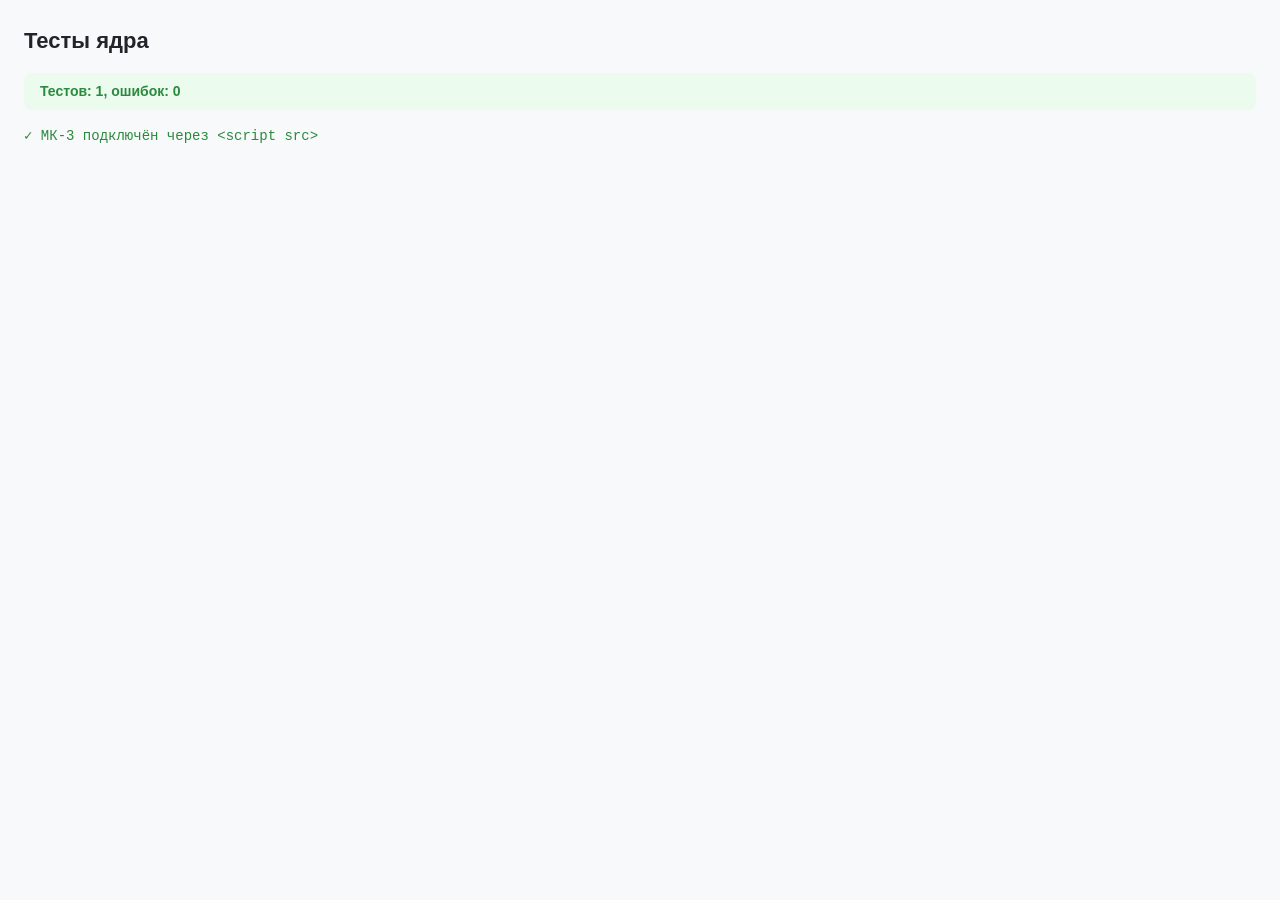
==== tests.html @ d7b88300 "Этап 0" ====
<!DOCTYPE html>
<html lang="ru">
<head>
<meta charset="utf-8">
<title>Тесты ядра</title>
<link rel="stylesheet" href="css/tokens.css">
<style>
  body { margin: 0; padding: var(--sp-24); font: var(--fs-14)/1.5 var(--font); color: var(--gray9); background: var(--gray0); }
  h1 { margin: 0 0 var(--sp-16); font-size: var(--fs-22); font-weight: 600; }
  .sum { margin-bottom: var(--sp-16); padding: var(--sp-8) var(--sp-16); border-radius: var(--r-8); font-weight: 600; }
  .sum.t-ok { background: var(--green-l); color: var(--green-d); }
  .sum.t-bad { background: var(--red-l); color: var(--red-d); }
  .t { font-family: var(--font-mono); white-space: pre-wrap; }
  .t.t-ok { color: var(--green-d); }
  .t.t-bad { color: var(--red-d); font-weight: 600; }
</style>
</head>
<body>
<h1>Тесты ядра</h1>
<div id="out"></div>

<!-- данные и ядро: тот же порядок, что в index.html -->
<script src="workshops/mk3.js"></script>
<script src="js/core/split.js"></script>
<script src="js/core/fields.js"></script>
<script src="js/core/similarity.js"></script>
<script src="js/core/validate.js"></script>
<script src="js/core/serialize.js"></script>

<!-- тесты -->
<script src="tests/runner.js"></script>
<script src="tests/data.test.js"></script>

<script>MKB.runTests(document.getElementById('out'));</script>
</body>
</html>
---- css/tokens.css ----
/* Токены проекта. Источник — FS-LMS 2.0 (DesDoc/ui-kit/variables.scss), значения дословно.
   Палитра — open-color; шрифт — системный стек; шкала: 12/14/16/22/26. */
:root {
  --blue: #228be6;   --blue-l: #e7f5ff;
  --red: #fa5252;    --red-l: #fff5f5;
  --green: #40c057;  --green-l: #ebfbee;
  --orange: #fd7e14; --orange-l: #fff4e6;
  --violet: #7950f2; --violet-l: #f3f0ff;
  --yellow-l: #fff9db;
  /* open-color (ключевой тон .6): точки фрагментов и цвет полей ввода */
  --yellow: #fab005; --pink: #e64980; --cyan: #15aabf;
  --gray0: #f8f9fa; --gray1: #f1f3f5; --gray2: #e9ecef; --gray3: #dee2e6;
  --gray5: #adb5bd; --gray6: #868e96; --gray7: #495057; --gray9: #212529;

  /* тёмные тона пар «светлый фон + текст» из statusPalette (theme.ts) */
  --green-d: #2b8a3e; --red-d: #e03131; --orange-d: #d9480f; --blue-d: #1864ab; --blue-h: #1c7ed6;

  --font: -apple-system, BlinkMacSystemFont, 'Segoe UI', Roboto, sans-serif;
  --font-mono: 'Courier New', courier, monospace;
  --fs-12: 12px; --fs-14: 14px; --fs-16: 16px; --fs-22: 22px; --fs-26: 26px;

  --sp-4: 4px; --sp-6: 6px; --sp-8: 8px; --sp-12: 12px; --sp-16: 16px;
  --sp-20: 20px; --sp-24: 24px; --sp-32: 32px; --sp-40: 40px; --sp-48: 48px; --sp-60: 60px;

  --r-4: 4px; --r-6: 6px; --r-8: 8px; --r-12: 12px; --r-14: 14px; --r-pill: 20px;

  --head-h: 64px;
  --sh: 0 1px 3px rgba(0, 0, 0, .06);
  --sh-modal: 0 20px 60px rgba(0, 0, 0, .24);   /* как у .modal в _shared.css */
  --scrim: rgba(0, 0, 0, .3);                    /* как у .scrim в _shared.css */
  --white: #ffffff;

  /* тени пазлов и всплывающих слоёв (значения из мокапов) */
  --sh-pal: 0 1px 2px rgba(0, 0, 0, .2);         /* блок в палитре */
  --sh-lift: 0 12px 14px rgba(0, 0, 0, .28);     /* блок, который несут */
  --sh-menu: 0 10px 30px rgba(0, 0, 0, .18);     /* выпадающий список */
  --sh-bar: 0 -4px 8px -6px rgba(0, 0, 0, .12);  /* закреплённая панель внизу */
  --glow: 0 0 3px var(--green), 0 0 10px var(--green);  /* свечение подсказки: только для подсказки */
}
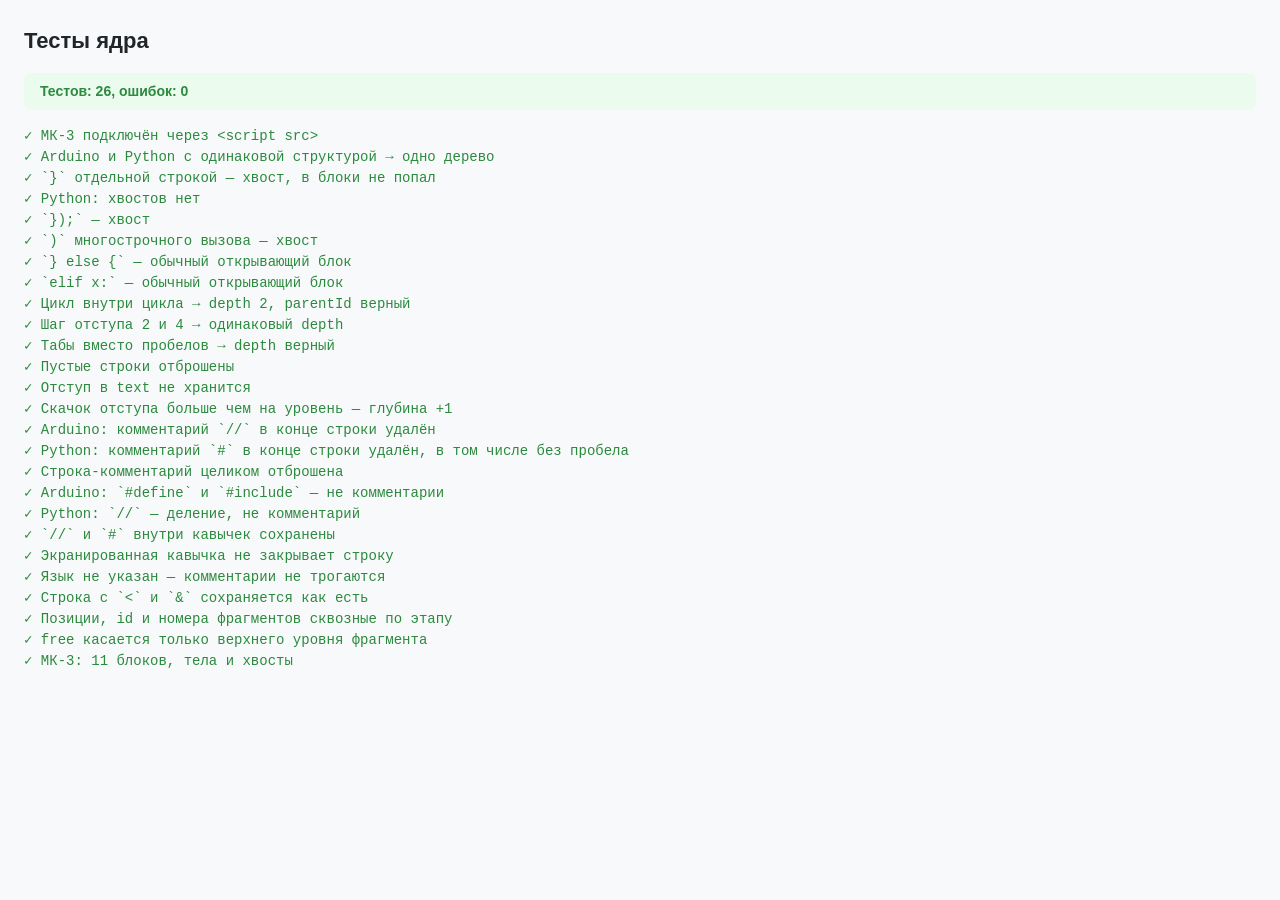
==== commit e017820b: "Этап 1" ====
--- a/tests.html
+++ b/tests.html
@@ -30,6 +30,7 @@
 <!-- тесты -->
 <script src="tests/runner.js"></script>
 <script src="tests/data.test.js"></script>
+<script src="tests/split.test.js"></script>
 
 <script>MKB.runTests(document.getElementById('out'));</script>
 </body>
--- a/css/tokens.css
+++ b/css/tokens.css
@@ -9,6 +9,8 @@
   --yellow-l: #fff9db;
   /* open-color (ключевой тон .6): точки фрагментов и цвет полей ввода */
   --yellow: #fab005; --pink: #e64980; --cyan: #15aabf;
+  /* бейджи языка: Arduino — фирменный бирюзовый Arduino, Python — зелёные токены */
+  --arduino: #00979d; --arduino-l: #e0f4f4;
   --gray0: #f8f9fa; --gray1: #f1f3f5; --gray2: #e9ecef; --gray3: #dee2e6;
   --gray5: #adb5bd; --gray6: #868e96; --gray7: #495057; --gray9: #212529;
 
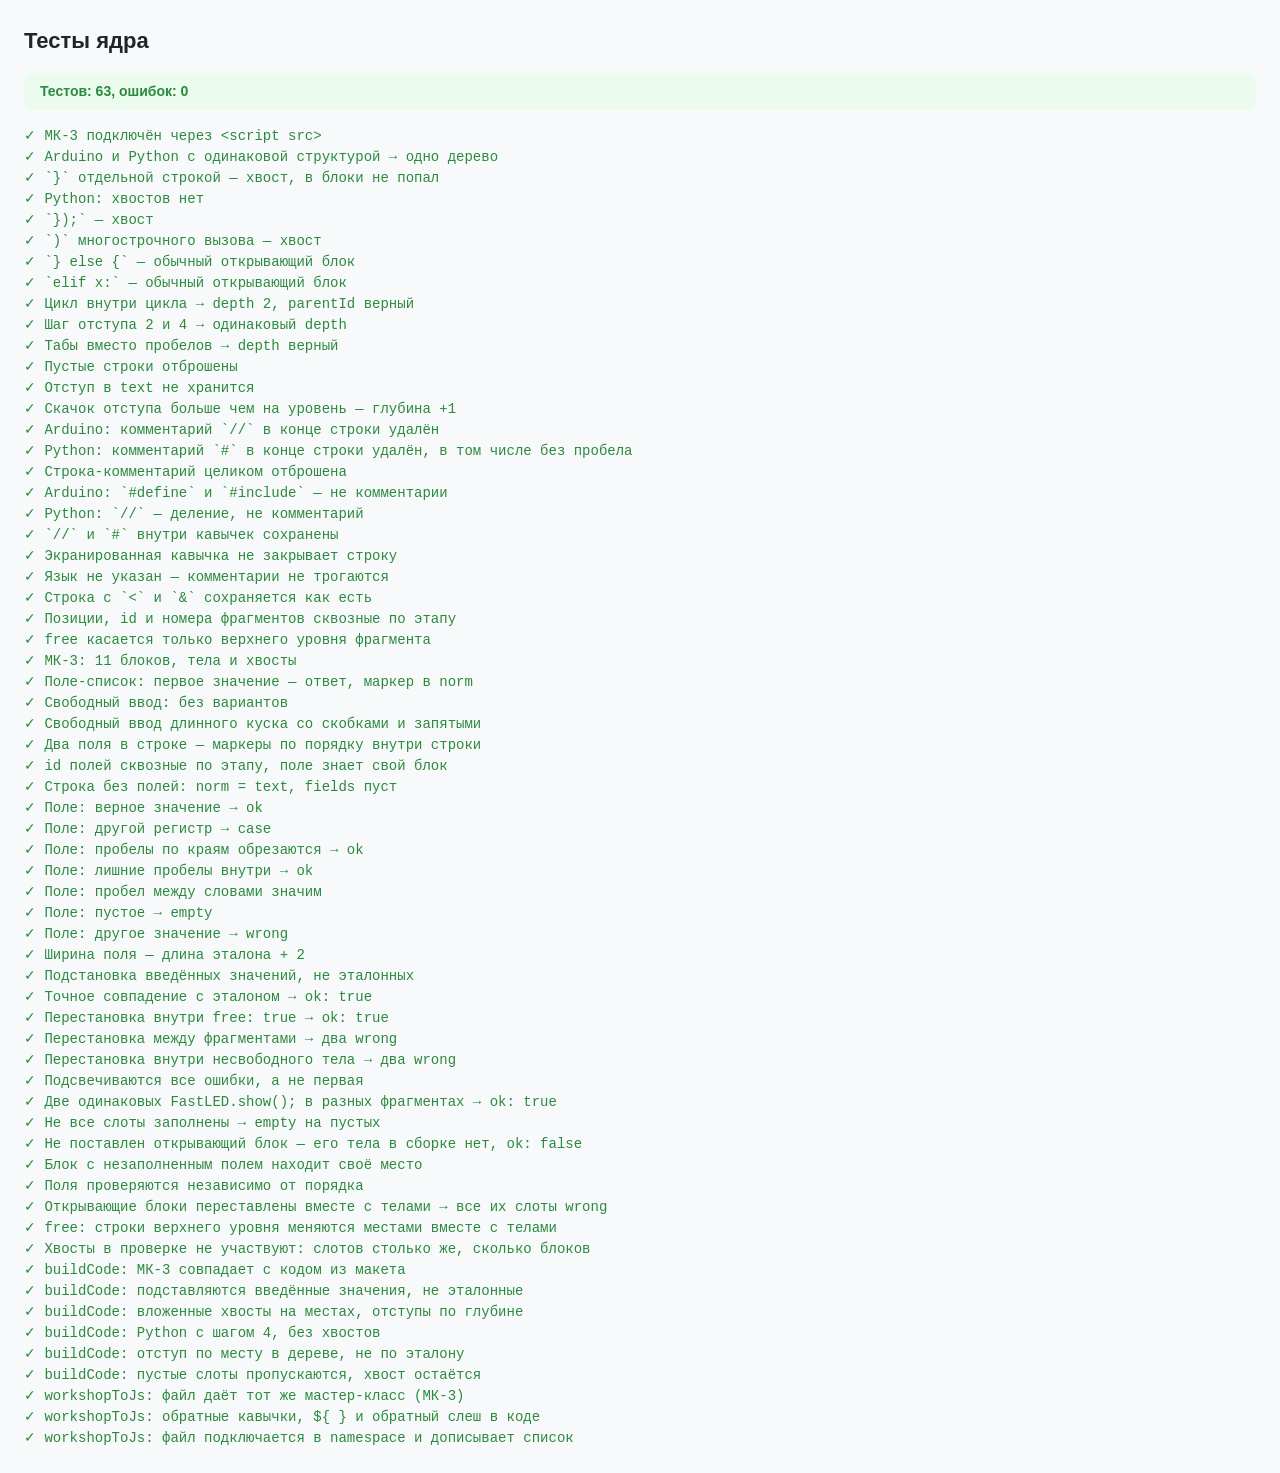
==== commit 64a1031c: "Этап 1" ====
--- a/tests.html
+++ b/tests.html
@@ -31,6 +31,9 @@
 <script src="tests/runner.js"></script>
 <script src="tests/data.test.js"></script>
 <script src="tests/split.test.js"></script>
+<script src="tests/fields.test.js"></script>
+<script src="tests/validate.test.js"></script>
+<script src="tests/serialize.test.js"></script>
 
 <script>MKB.runTests(document.getElementById('out'));</script>
 </body>
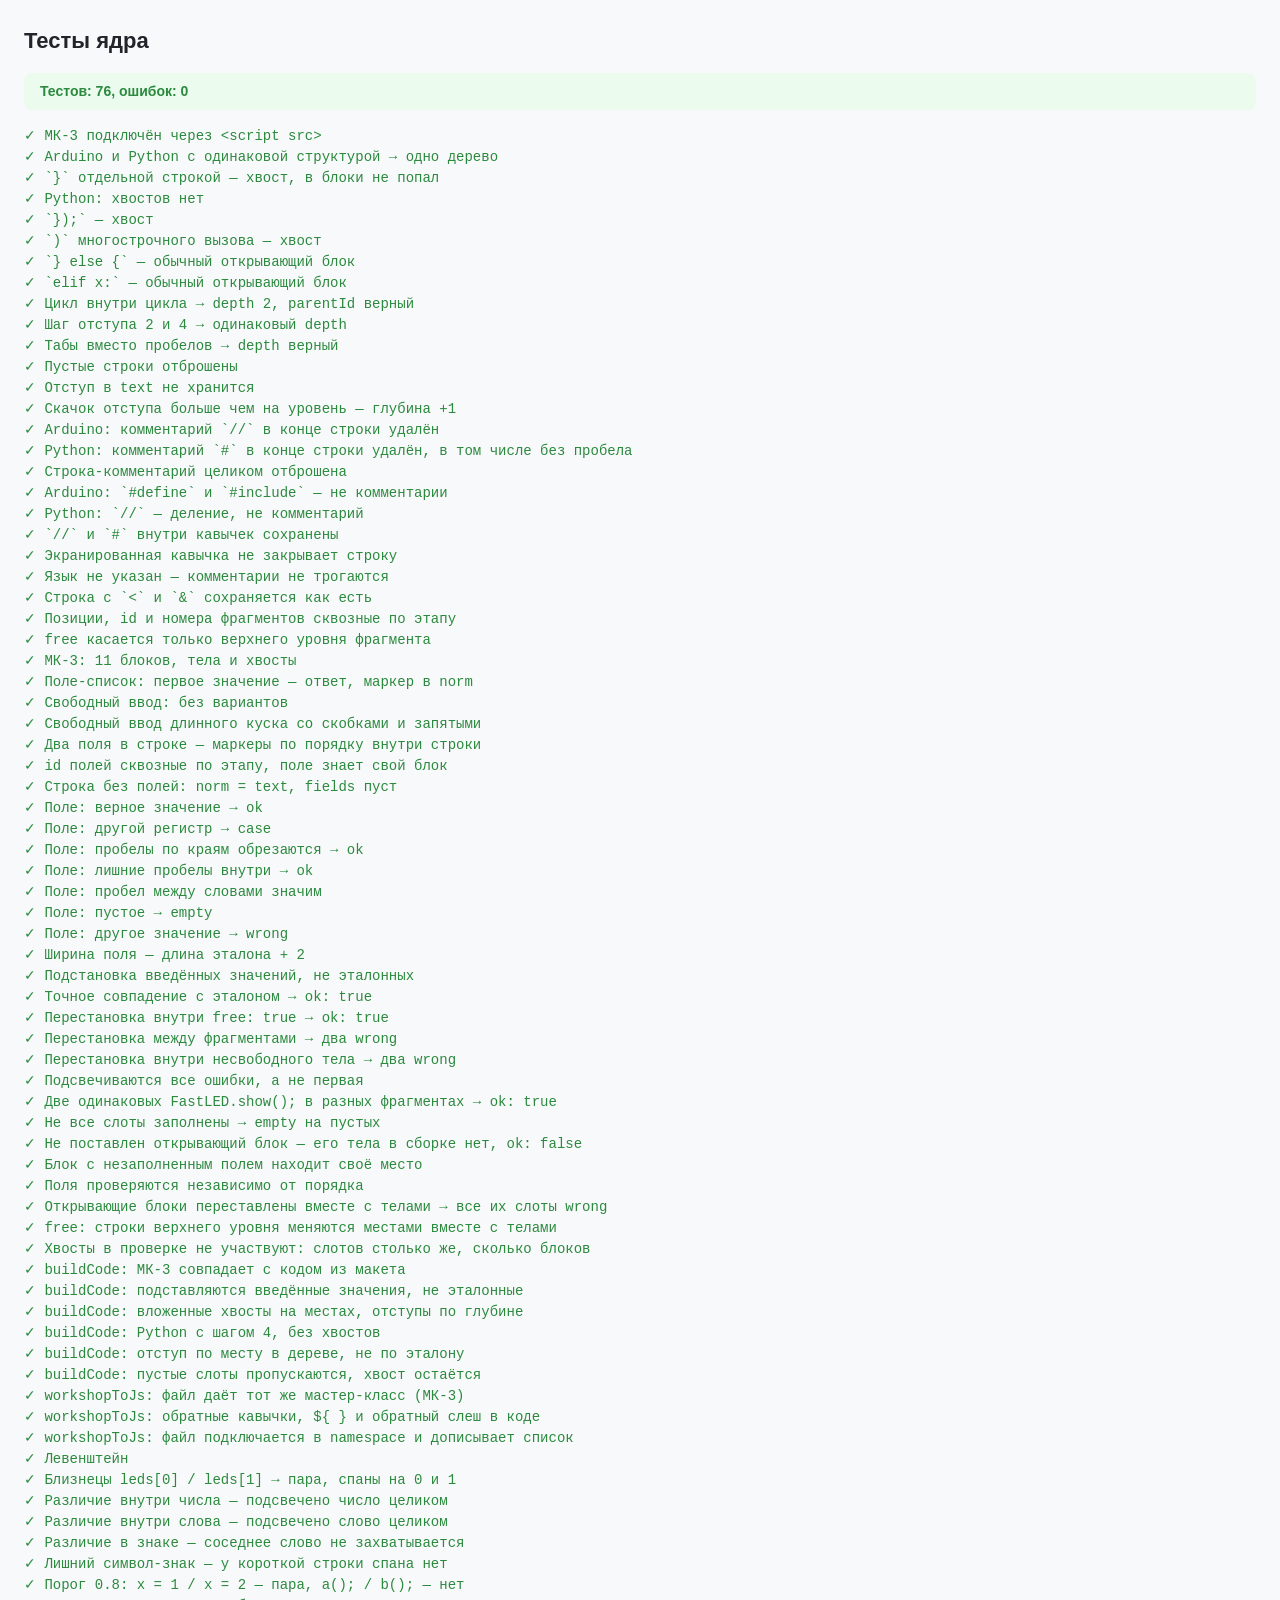
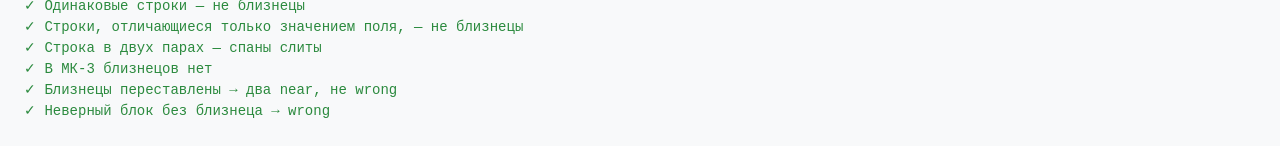
==== commit 821eb88c: "Этап 3" ====
--- a/tests.html
+++ b/tests.html
@@ -34,6 +34,7 @@
 <script src="tests/fields.test.js"></script>
 <script src="tests/validate.test.js"></script>
 <script src="tests/serialize.test.js"></script>
+<script src="tests/similarity.test.js"></script>
 
 <script>MKB.runTests(document.getElementById('out'));</script>
 </body>
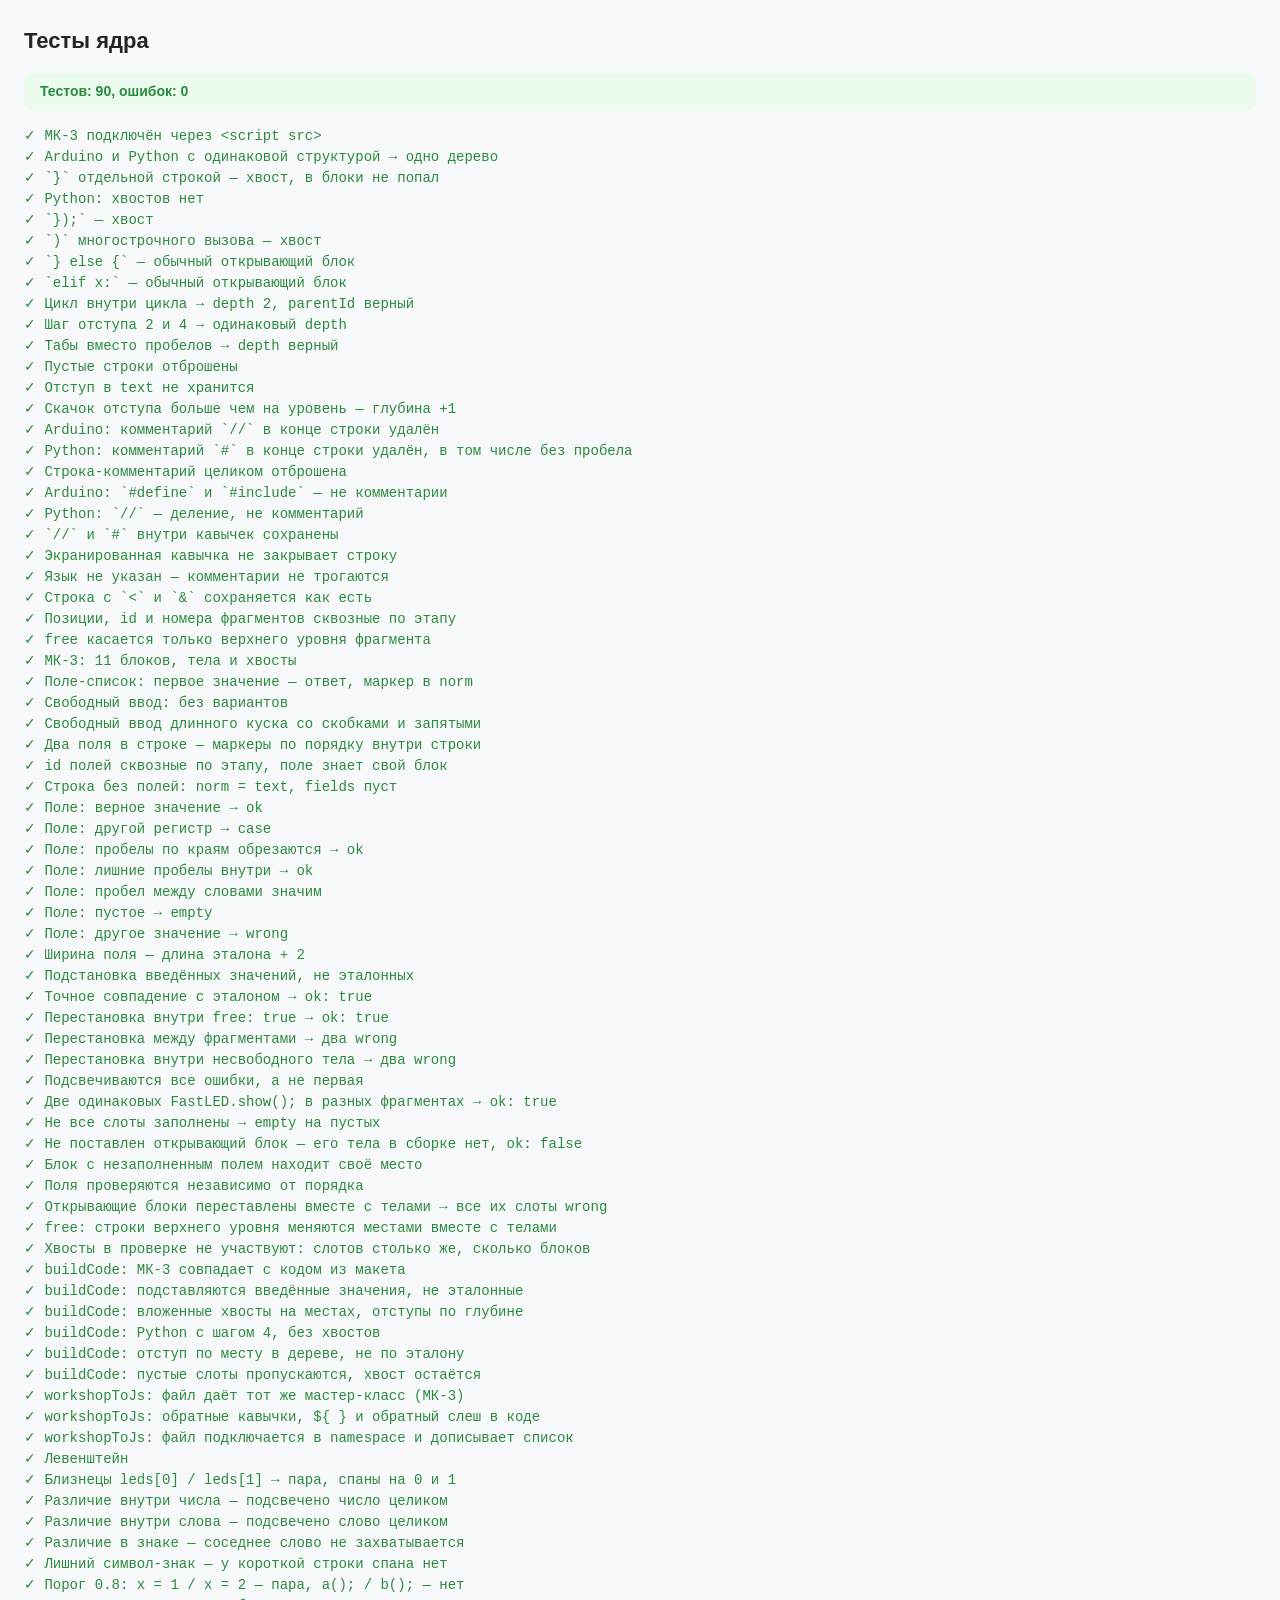
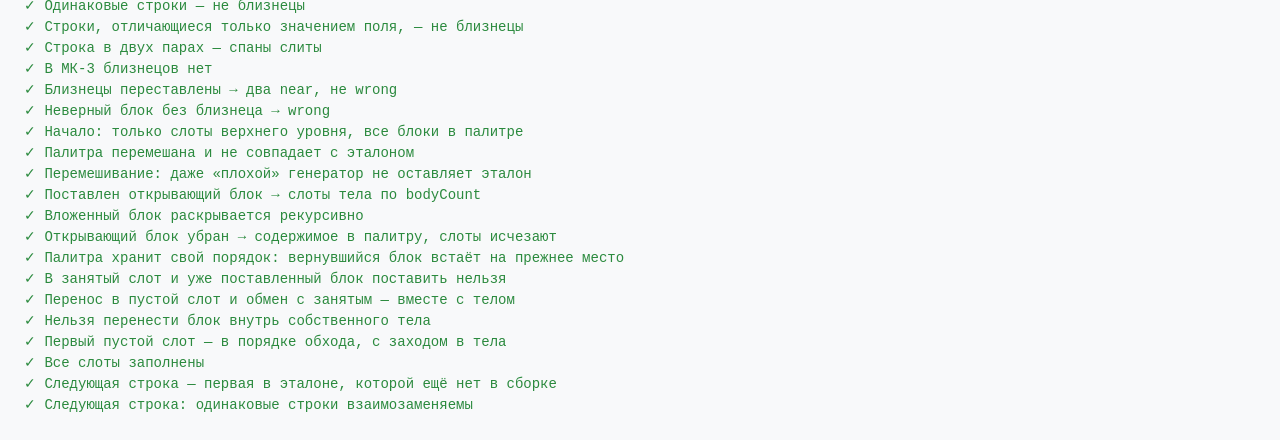
==== commit 143f7f63: "Этап 5" ====
--- a/tests.html
+++ b/tests.html
@@ -19,13 +19,14 @@
 <h1>Тесты ядра</h1>
 <div id="out"></div>
 
-<!-- данные и ядро: тот же порядок, что в index.html -->
+<!-- данные, ядро и состояние: тот же порядок, что в index.html -->
 <script src="workshops/mk3.js"></script>
 <script src="js/core/split.js"></script>
 <script src="js/core/fields.js"></script>
 <script src="js/core/similarity.js"></script>
 <script src="js/core/validate.js"></script>
 <script src="js/core/serialize.js"></script>
+<script src="js/state.js"></script>
 
 <!-- тесты -->
 <script src="tests/runner.js"></script>
@@ -35,6 +36,7 @@
 <script src="tests/validate.test.js"></script>
 <script src="tests/serialize.test.js"></script>
 <script src="tests/similarity.test.js"></script>
+<script src="tests/state.test.js"></script>
 
 <script>MKB.runTests(document.getElementById('out'));</script>
 </body>
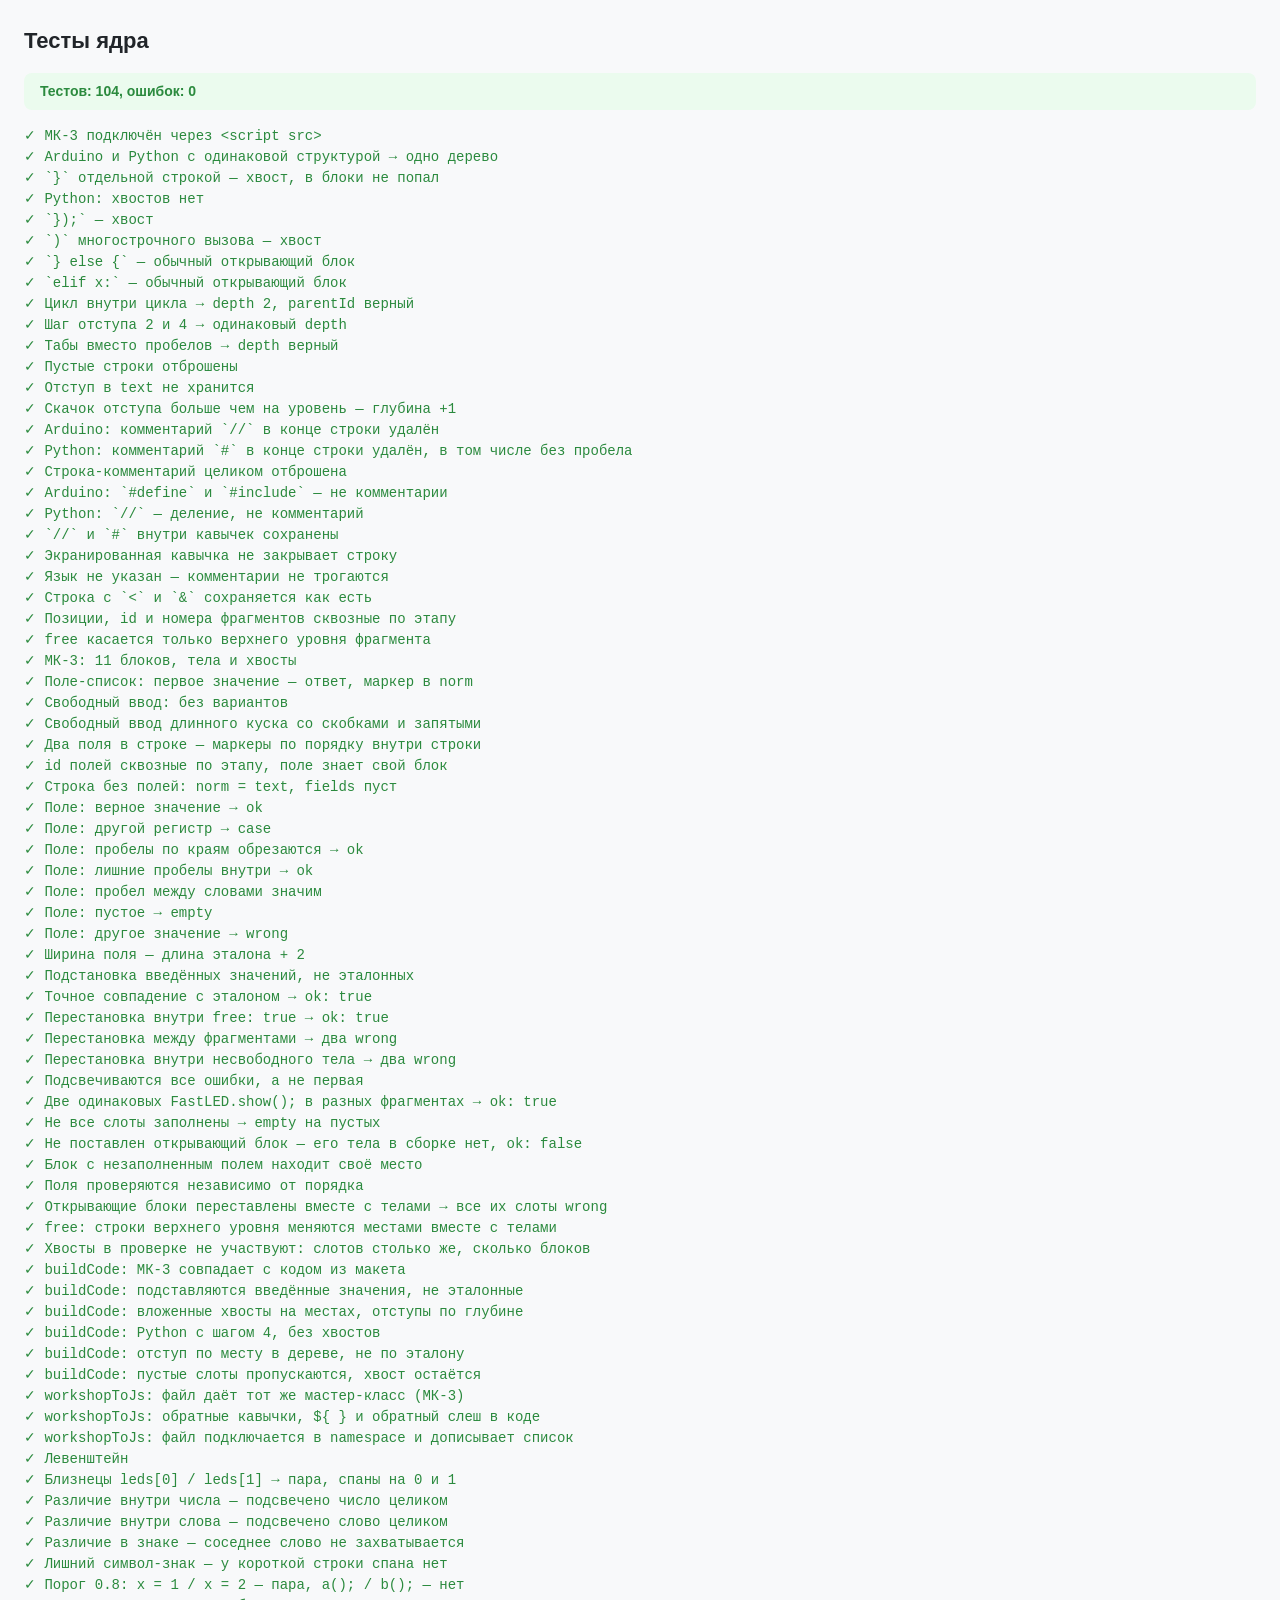
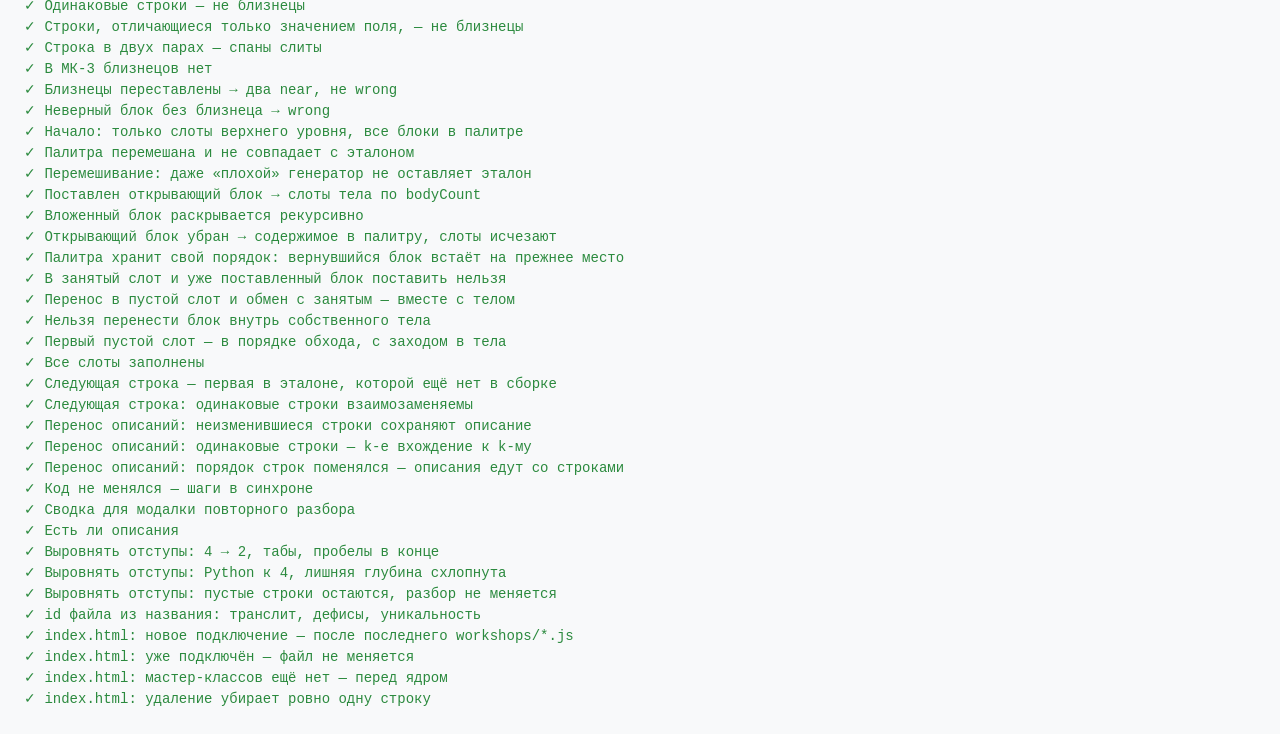
==== commit ff842bd4: "Этап 8" ====
--- a/tests.html
+++ b/tests.html
@@ -3,6 +3,7 @@
 <head>
 <meta charset="utf-8">
 <title>Тесты ядра</title>
+<link rel="icon" type="image/svg+xml" href="assets/favicon.svg">
 <link rel="stylesheet" href="css/tokens.css">
 <style>
   body { margin: 0; padding: var(--sp-24); font: var(--fs-14)/1.5 var(--font); color: var(--gray9); background: var(--gray0); }
@@ -20,12 +21,14 @@
 <div id="out"></div>
 
 <!-- данные, ядро и состояние: тот же порядок, что в index.html -->
+<script src="js/config.js"></script>
 <script src="workshops/mk3.js"></script>
 <script src="js/core/split.js"></script>
 <script src="js/core/fields.js"></script>
 <script src="js/core/similarity.js"></script>
 <script src="js/core/validate.js"></script>
 <script src="js/core/serialize.js"></script>
+<script src="js/core/steps.js"></script>
 <script src="js/state.js"></script>
 
 <!-- тесты -->
@@ -37,6 +40,7 @@
 <script src="tests/serialize.test.js"></script>
 <script src="tests/similarity.test.js"></script>
 <script src="tests/state.test.js"></script>
+<script src="tests/steps.test.js"></script>
 
 <script>MKB.runTests(document.getElementById('out'));</script>
 </body>
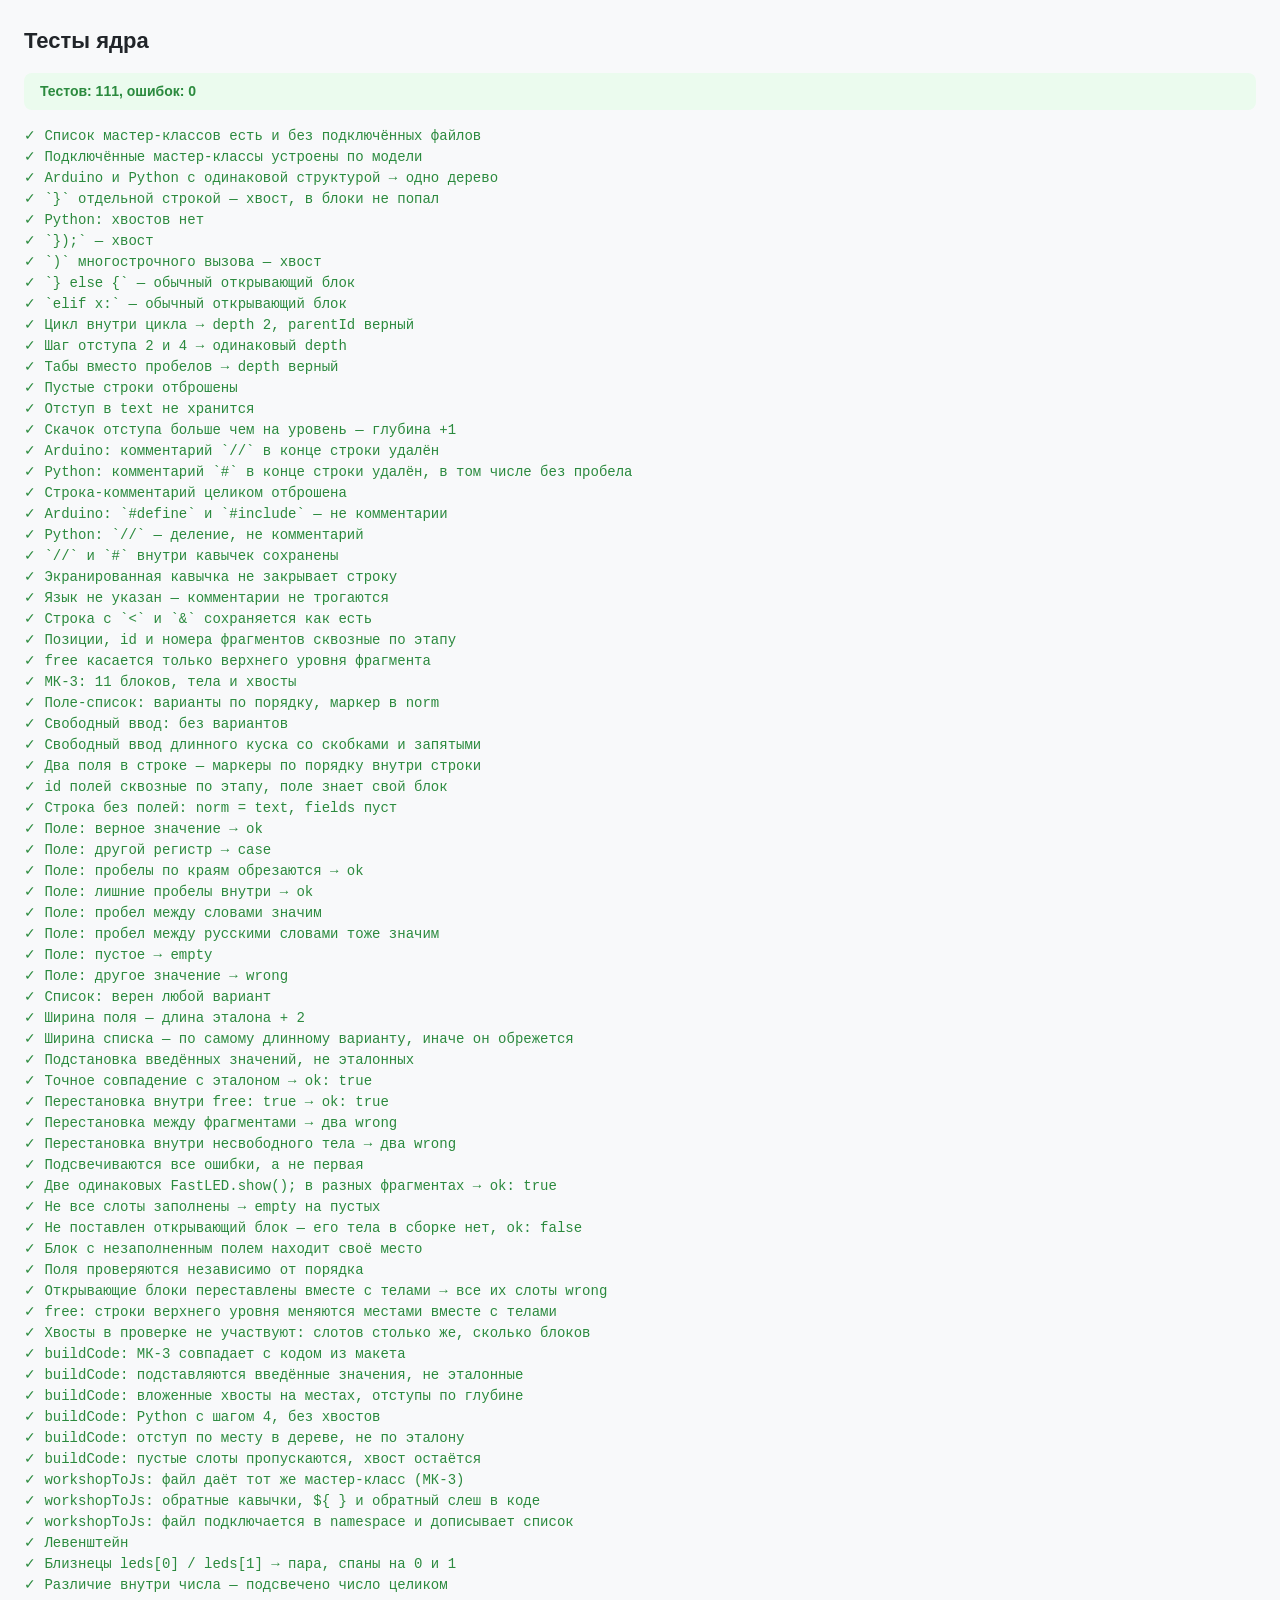
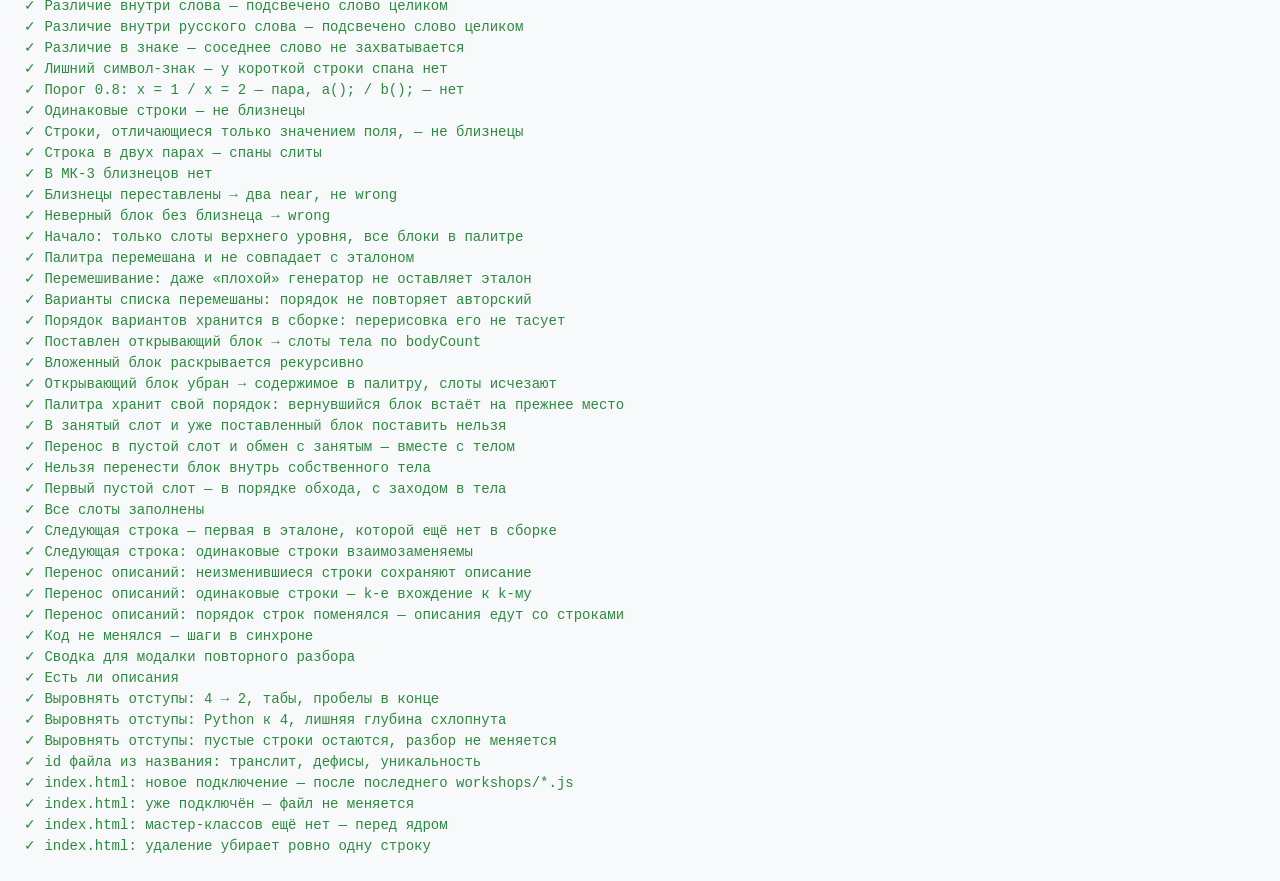
==== commit 41f240a9: "Фикс" ====
--- a/tests.html
+++ b/tests.html
@@ -33,6 +33,7 @@
 
 <!-- тесты -->
 <script src="tests/runner.js"></script>
+<script src="tests/fixture.js"></script>
 <script src="tests/data.test.js"></script>
 <script src="tests/split.test.js"></script>
 <script src="tests/fields.test.js"></script>
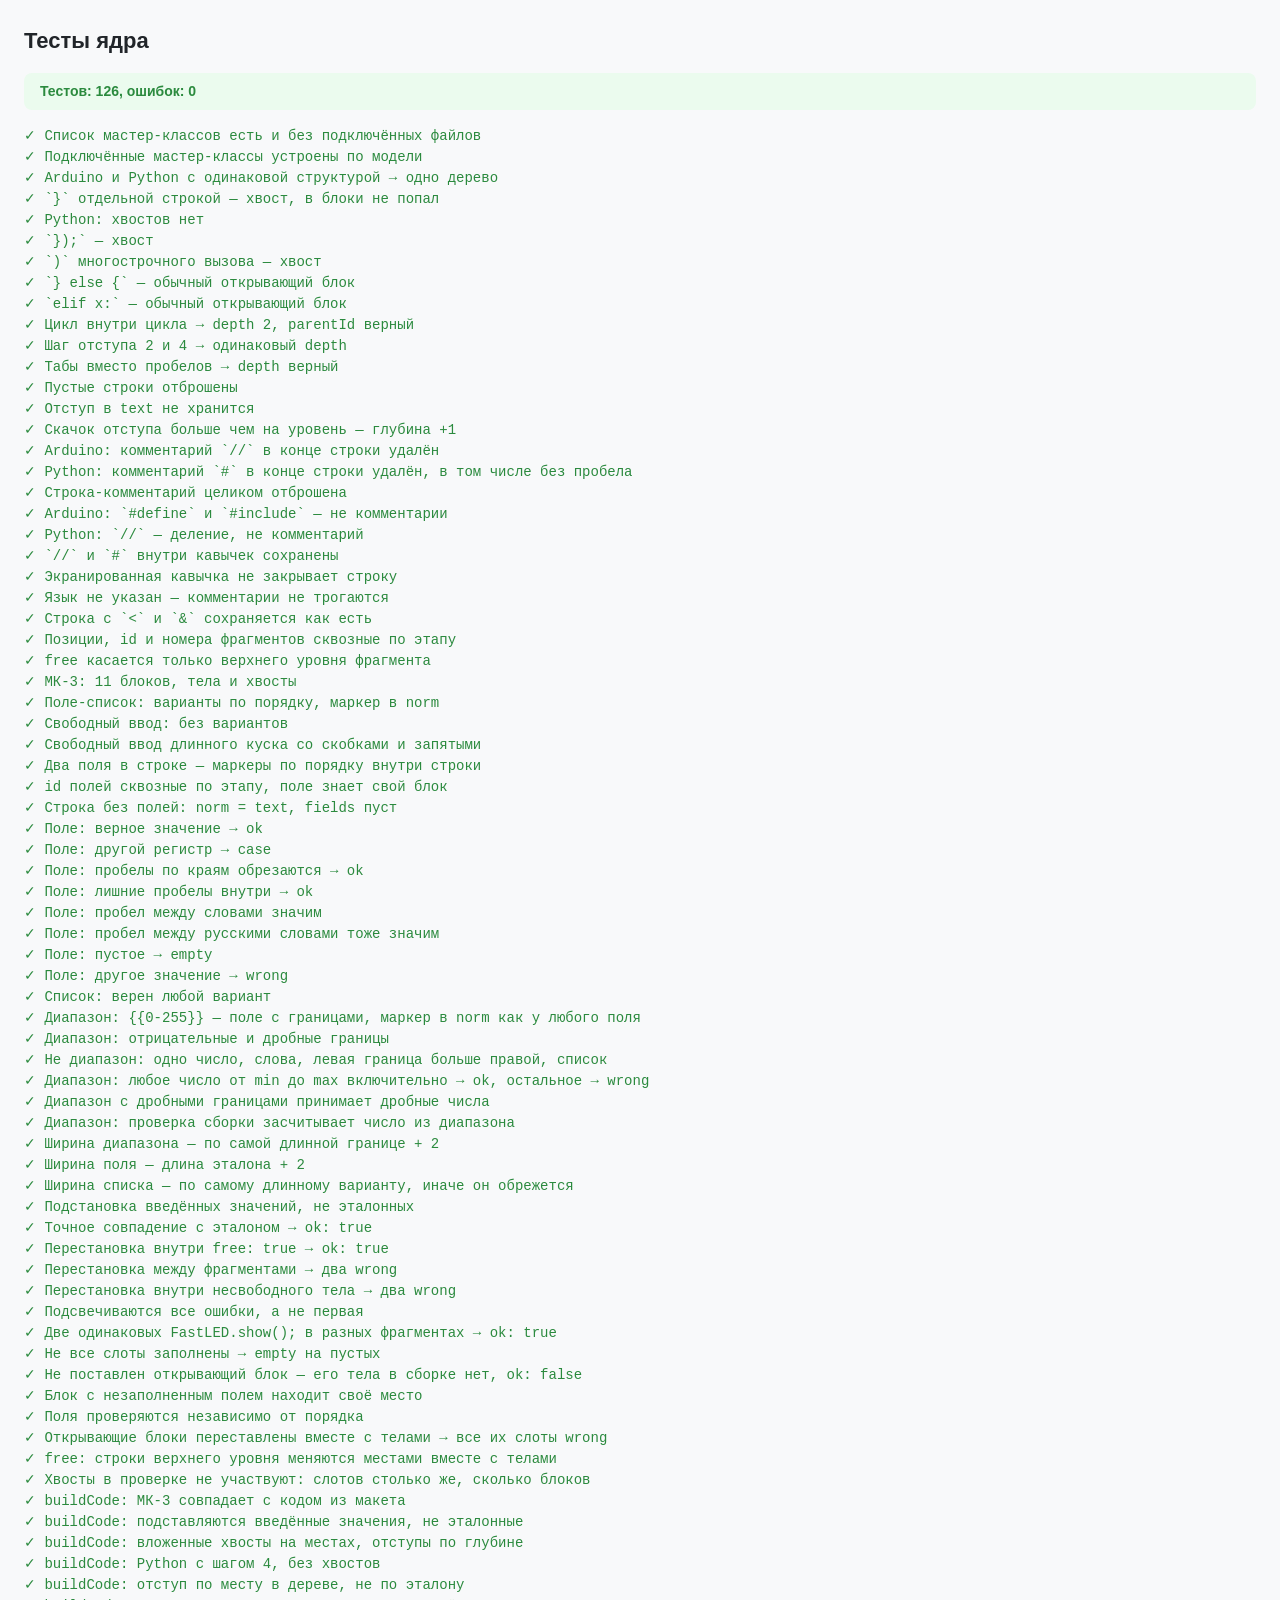
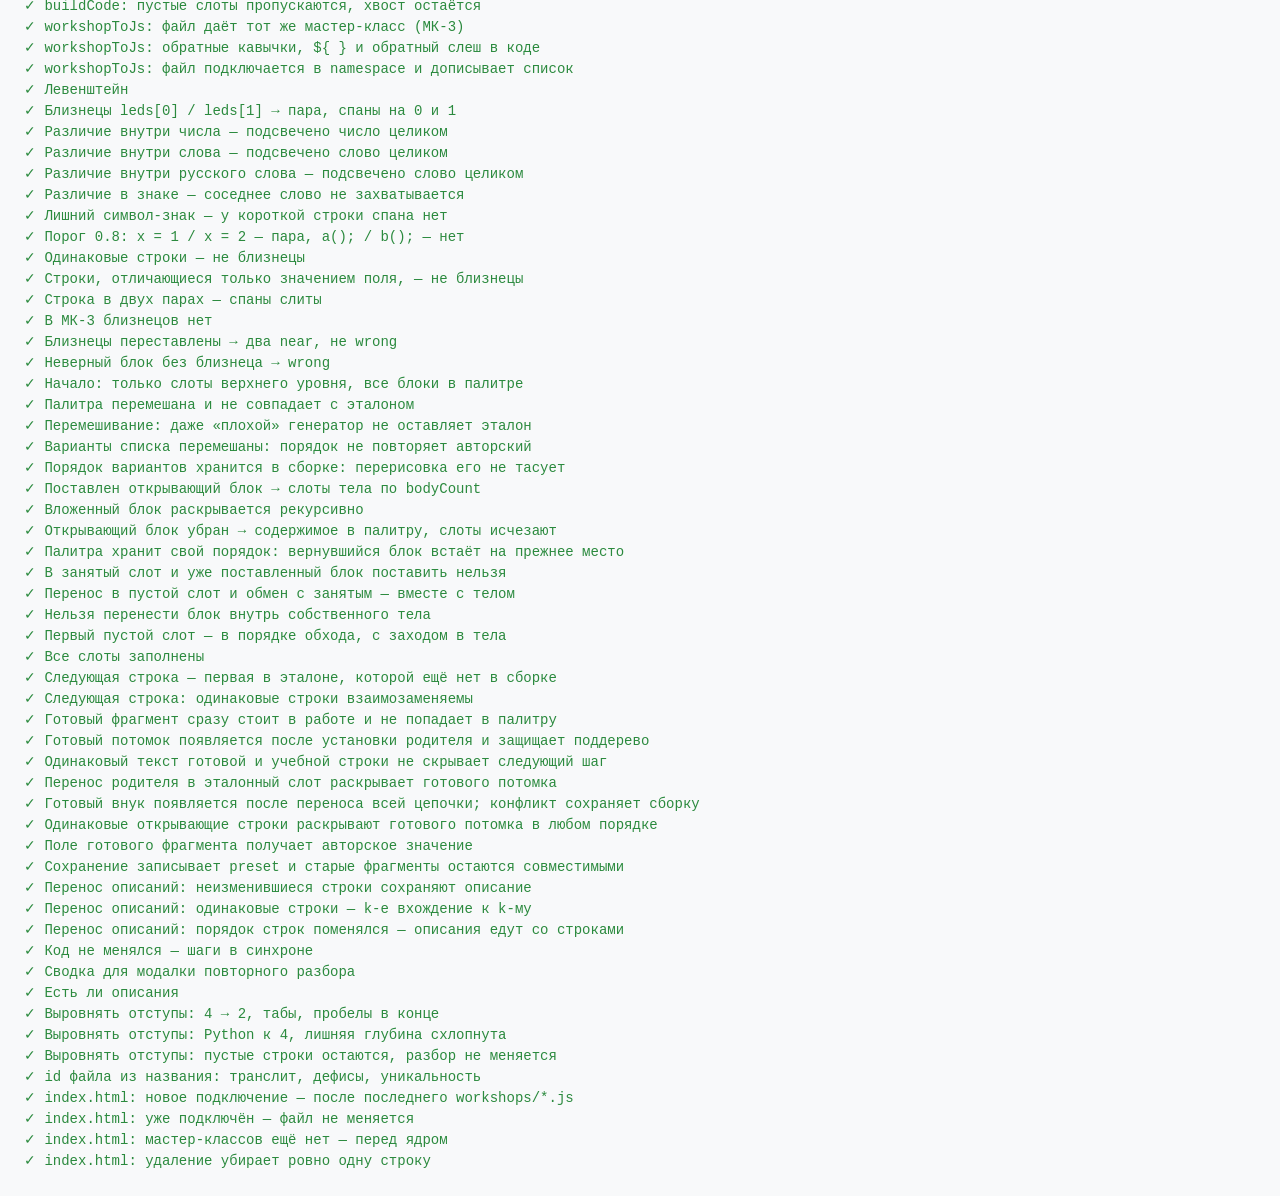
==== commit 70ecded4: "Поправил визуал, добавил загрузку кода напрямую в ардуино" ====
--- a/tests.html
+++ b/tests.html
@@ -41,6 +41,7 @@
 <script src="tests/serialize.test.js"></script>
 <script src="tests/similarity.test.js"></script>
 <script src="tests/state.test.js"></script>
+<script src="tests/preset.test.js"></script>
 <script src="tests/steps.test.js"></script>
 
 <script>MKB.runTests(document.getElementById('out'));</script>
--- a/css/tokens.css
+++ b/css/tokens.css
@@ -27,6 +27,7 @@
   --r-4: 4px; --r-6: 6px; --r-8: 8px; --r-12: 12px; --r-14: 14px; --r-pill: 20px;
 
   --head-h: 64px;
+  --pz-h: 42px;                                  /* высота строки-блока и строки «С» */
   --sh: 0 1px 3px rgba(0, 0, 0, .06);
   --sh-modal: 0 20px 60px rgba(0, 0, 0, .24);   /* как у .modal в _shared.css */
   --scrim: rgba(0, 0, 0, .3);                    /* как у .scrim в _shared.css */
